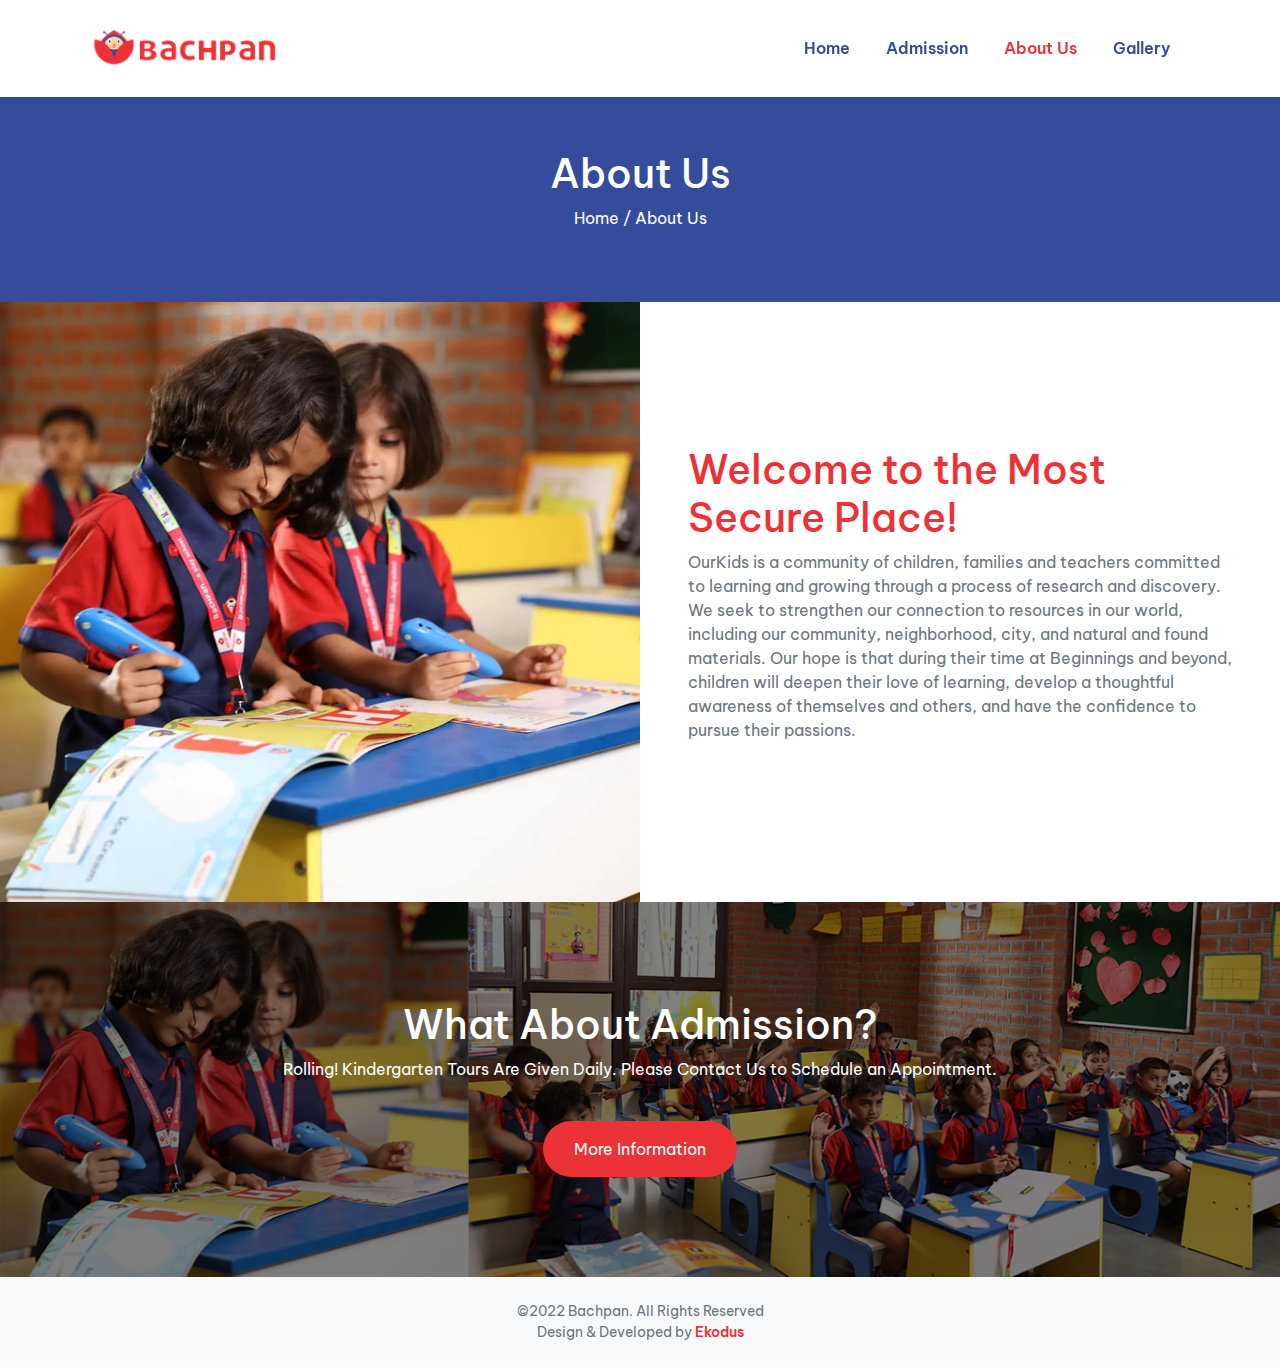
==== about.html @ 70ec0dbf "Mailscript added" ====
<!DOCTYPE html>
<html lang="en">

<head>
    <meta charset="UTF-8">
    <meta http-equiv="X-UA-Compatible" content="IE=edge">
    <meta name="viewport" content="width=device-width, initial-scale=1.0">
    <link rel="shortcut icon" href="asset/images/logo/favicon.png" type="image/x-icon">

    <link rel="stylesheet" href="vendor/bootstrap5/css/bootstrap.min.css">
    <link rel="stylesheet" href="https://cdnjs.cloudflare.com/ajax/libs/font-awesome/6.0.0/css/all.min.css" />

    <link rel="stylesheet" href="vendor/owl-carousel/owl.carousel.min.css">
    <link rel="stylesheet" href="vendor/owl-carousel/owl.theme.default.min.css">

    <link rel="stylesheet" href="vendor/magnific-popup/magnific-popup.css">

    <link rel="stylesheet" href="https://cdnjs.cloudflare.com/ajax/libs/font-awesome/6.0.0/css/all.min.css"
        integrity="sha512-9usAa10IRO0HhonpyAIVpjrylPvoDwiPUiKdWk5t3PyolY1cOd4DSE0Ga+ri4AuTroPR5aQvXU9xC6qOPnzFeg=="
        crossorigin="anonymous" referrerpolicy="no-referrer" />
    <link rel="stylesheet" href="asset/css/main.css">
    <title>About Bachpan Play School</title>
</head>

<body>

    <!-- Navbar -->
    <nav class="navbar navbar-expand-lg navbar-light shadow-sm bg-white">
        <div class="container">
            <a class="navbar-brand" href="#"><img src="asset/images/logo/logo1.png" alt="Logo"></a>
            <button class="navbar-toggler shadow-none border-0" type="button" data-bs-toggle="collapse"
                data-bs-target="#navbarNav" aria-controls="navbarNav" aria-expanded="false"
                aria-label="Toggle navigation">
                <span class="navbar-toggler-icon"></span>
            </button>
            <div class="collapse navbar-collapse" id="navbarNav">
                <ul class="navbar-nav ms-auto">
                    <li class="nav-item">
                        <a class="nav-link" aria-current="page" href="index.html">Home</a>
                    </li>
                    <li class="nav-item">
                        <a class="nav-link" href="admission.html">Admission</a>
                    </li>
                    <li class="nav-item">
                        <a class="nav-link active" href="about.html">About Us</a>
                    </li>
                    <li class="nav-item">
                        <a class="nav-link" href="gallery.html">Gallery</a>
                    </li>
                </ul>
            </div>
        </div>
    </nav>

    <!-- Hero section -->
    <div class="pageHeader">
        <h1>About Us</h1>
        <p class="mb-0">Home / About Us</p>
    </div>

    <div class="row g-0" id="aboutUsPage">
        <div class="col-sm-6 left_block">
            <img class="object-fit-cover" src="asset/images/background/about-1.jpg" alt="About us">
        </div>
        <div class="col-sm-6 flex-center right_block">
            <div class="p-5">
                <h1 class="text-main">Welcome to the Most <br> Secure Place!</h1>
            <p class="text-muted">OurKids is a community of children, families and teachers committed to learning and growing through a
                process of research and discovery. We seek to strengthen our connection to resources in our world,
                including our community, neighborhood, city, and natural and found materials. Our hope is that during
                their time at Beginnings and beyond, children will deepen their love of learning, develop a thoughtful
                awareness of themselves and others, and have the confidence to pursue their passions.</p>
            </div>
        </div>

        <!-- Adminssion -->
        <div id="admission">
            <img src="asset/images/background/admission.jpg" alt="">
            <div class="container content">
                <div class="text-center">
                    <h1>What About Admission?</h1>
                    <p>Rolling! Kindergarten Tours Are Given Daily. Please Contact Us to Schedule an Appointment.</p>
                    <a href="admission.html" class="btn btn-main shadow-none mt-sm-4 mt-0">More Information</a>
                </div>
            </div>
        </div>
    </div>



    <!-- Footer -->
    <footer class="footer mt-auto py-4 bg-light">
        <div class="container text-center">
            <p class="text-muted mb-0">&copy;2022 Bachpan. All Rights Reserved</p>
            <p class="text-muted mb-0">Design & Developed by <a href="https://ekodus.com/" target="_blank">Ekodus</a>
            </p>
        </div>
    </footer>

    <script src="vendor/jquery/jquery.min.js"></script>
    <script src="vendor/bootstrap5/js/bootstrap.bundle.min.js"></script>
    <script src="vendor/owl-carousel/owl.carousel.min.js"></script>
    <script src="vendor/magnific-popup/jquery.magnific-popup.js"></script>
    <script src="asset/js/main.js"></script>
</body>

</html>
---- asset/css/main.css ----
@import url('utils.css');
@import url('style.css');
@import url('responsive.css');
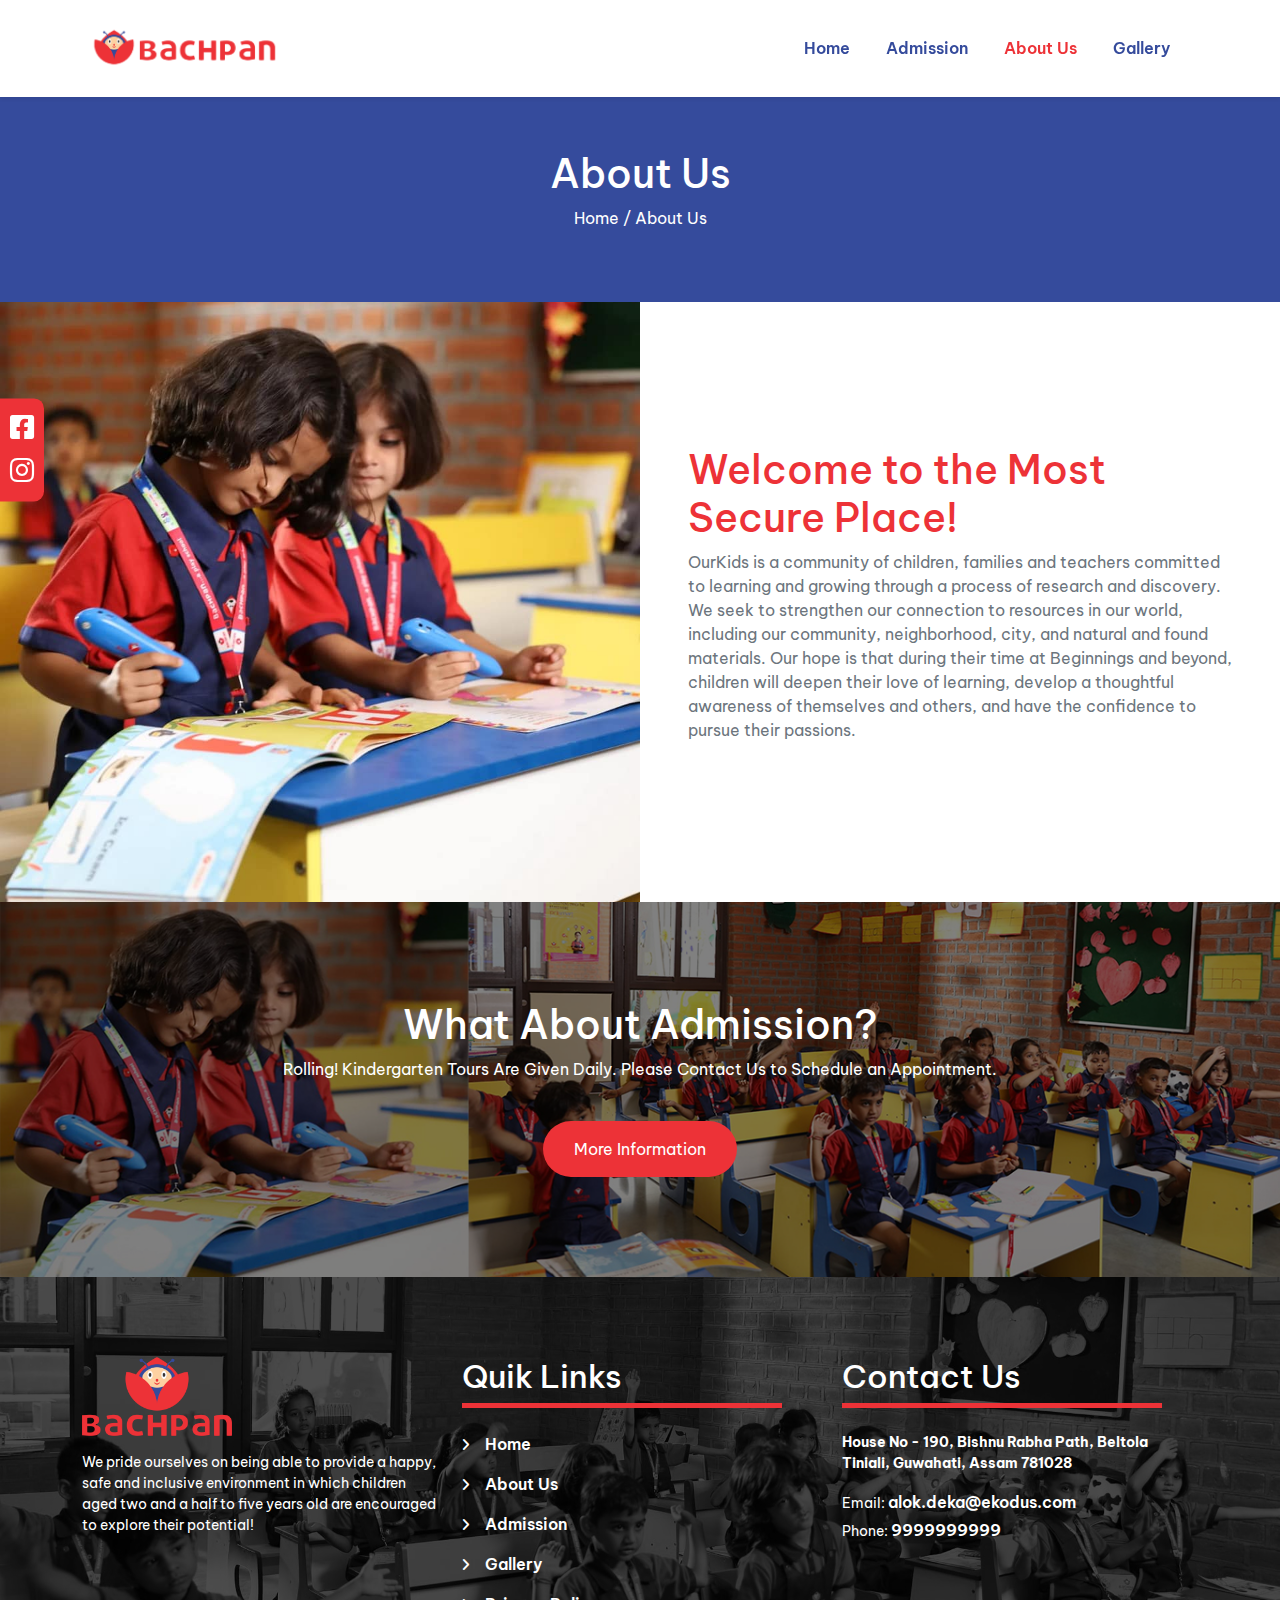
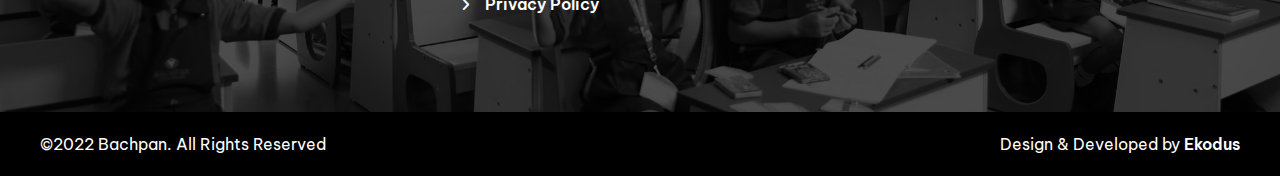
==== commit 0b37d69c: "Footer update" ====
--- a/about.html
+++ b/about.html
@@ -65,11 +65,14 @@
         <div class="col-sm-6 flex-center right_block">
             <div class="p-5">
                 <h1 class="text-main">Welcome to the Most <br> Secure Place!</h1>
-            <p class="text-muted">OurKids is a community of children, families and teachers committed to learning and growing through a
-                process of research and discovery. We seek to strengthen our connection to resources in our world,
-                including our community, neighborhood, city, and natural and found materials. Our hope is that during
-                their time at Beginnings and beyond, children will deepen their love of learning, develop a thoughtful
-                awareness of themselves and others, and have the confidence to pursue their passions.</p>
+                <p class="text-muted">OurKids is a community of children, families and teachers committed to learning
+                    and growing through a
+                    process of research and discovery. We seek to strengthen our connection to resources in our world,
+                    including our community, neighborhood, city, and natural and found materials. Our hope is that
+                    during
+                    their time at Beginnings and beyond, children will deepen their love of learning, develop a
+                    thoughtful
+                    awareness of themselves and others, and have the confidence to pursue their passions.</p>
             </div>
         </div>
 
@@ -89,13 +92,63 @@
 
 
     <!-- Footer -->
-    <footer class="footer mt-auto py-4 bg-light">
-        <div class="container text-center">
-            <p class="text-muted mb-0">&copy;2022 Bachpan. All Rights Reserved</p>
-            <p class="text-muted mb-0">Design & Developed by <a href="https://ekodus.com/" target="_blank">Ekodus</a>
-            </p>
+    <footer class="footer mt-auto">
+        <div class="container">
+            <div class="row">
+                <div class="col-sm-4 leftBlock">
+                    <img src="./asset/images/logo/logo.png" alt="Logo">
+                    <p class="mt-3">We pride ourselves on being able to provide a happy, safe and inclusive environment
+                        in which children aged two and a half to five years old are encouraged to explore their
+                        potential!</p>
+                </div>
+                <div class="col-sm-4 centerBlock">
+                    <h2>Quik Links</h2>
+                    <div class="separator-main mb-4"></div>
+                    <div class="singleLink mb-3">
+                        <span><i class="fa-solid fa-angle-right me-3"></i></span><a href="./index.html">Home</a>
+                    </div>
+                    <div class="singleLink mb-3">
+                        <span><i class="fa-solid fa-angle-right me-3"></i></span><a href="./about.html">About Us</a>
+                    </div>
+                    <div class="singleLink mb-3">
+                        <span><i class="fa-solid fa-angle-right me-3"></i></span><a
+                            href="./admission.html">Admission</a>
+                    </div>
+                    <div class="singleLink mb-3">
+                        <span><i class="fa-solid fa-angle-right me-3"></i></span><a href="./gallery.html">Gallery</a>
+                    </div>
+                    <div class="singleLink mb-3">
+                        <span><i class="fa-solid fa-angle-right me-3"></i></span><a href="./privacy.html">Privacy
+                            Policy</a>
+                    </div>
+                </div>
+                <div class="col-sm-4 rightBlock">
+                    <h2>Contact Us</h2>
+                    <div class="separator-main mb-4"></div>
+                    <!-- <iframe
+                        src="https://www.google.com/maps/embed?pb=!1m18!1m12!1m3!1d3582.3239313003846!2d91.77166361492812!3d26.12097910001138!2m3!1f0!2f0!3f0!3m2!1i1024!2i768!4f13.1!3m3!1m2!1s0x375a5ed67627a319%3A0x25b92143b7c10aa7!2sBachpan%20Play%20School%2C%20Beltola!5e0!3m2!1sen!2sin!4v1646905061827!5m2!1sen!2sin"
+                        width="100%" height="300" style="border:0;" allowfullscreen="" loading="lazy"></iframe> -->
+                    <p class="fw-bold">House No - 190, Bishnu Rabha Path, Beltola Tiniali, Guwahati, Assam 781028</p>
+                    <p class="mb-1">Email: <a href="mailto:">alok.deka@ekodus.com</a></p>
+                    <p class="mb-1">Phone: <a href="tel:+919999999999">9999999999</a></p>
+                </div>
+            </div>
         </div>
+
     </footer>
+    <div class="bottomFooter bg-black d-sm-flex justify-content-between">
+        <p class="mb-0">&copy;2022 Bachpan. All Rights Reserved</p>
+        <p class="mb-0">Design & Developed by <a href="https://ekodus.com/" target="_blank">Ekodus</a>
+        </p>
+    </div>
+
+    <!-- Floating buttons -->
+    <div class="floating-div">
+        <a href="https://www.facebook.com/bachpanbeltola" target="_blank"><i
+                class="fa-brands fa-facebook-square mb-3"></i></a>
+        <a href="https://www.instagram.com/bachpanplayschoolbeltola/" target="_blank"><i
+                class="fa-brands fa-instagram"></i></a>
+    </div>
 
     <script src="vendor/jquery/jquery.min.js"></script>
     <script src="vendor/bootstrap5/js/bootstrap.bundle.min.js"></script>
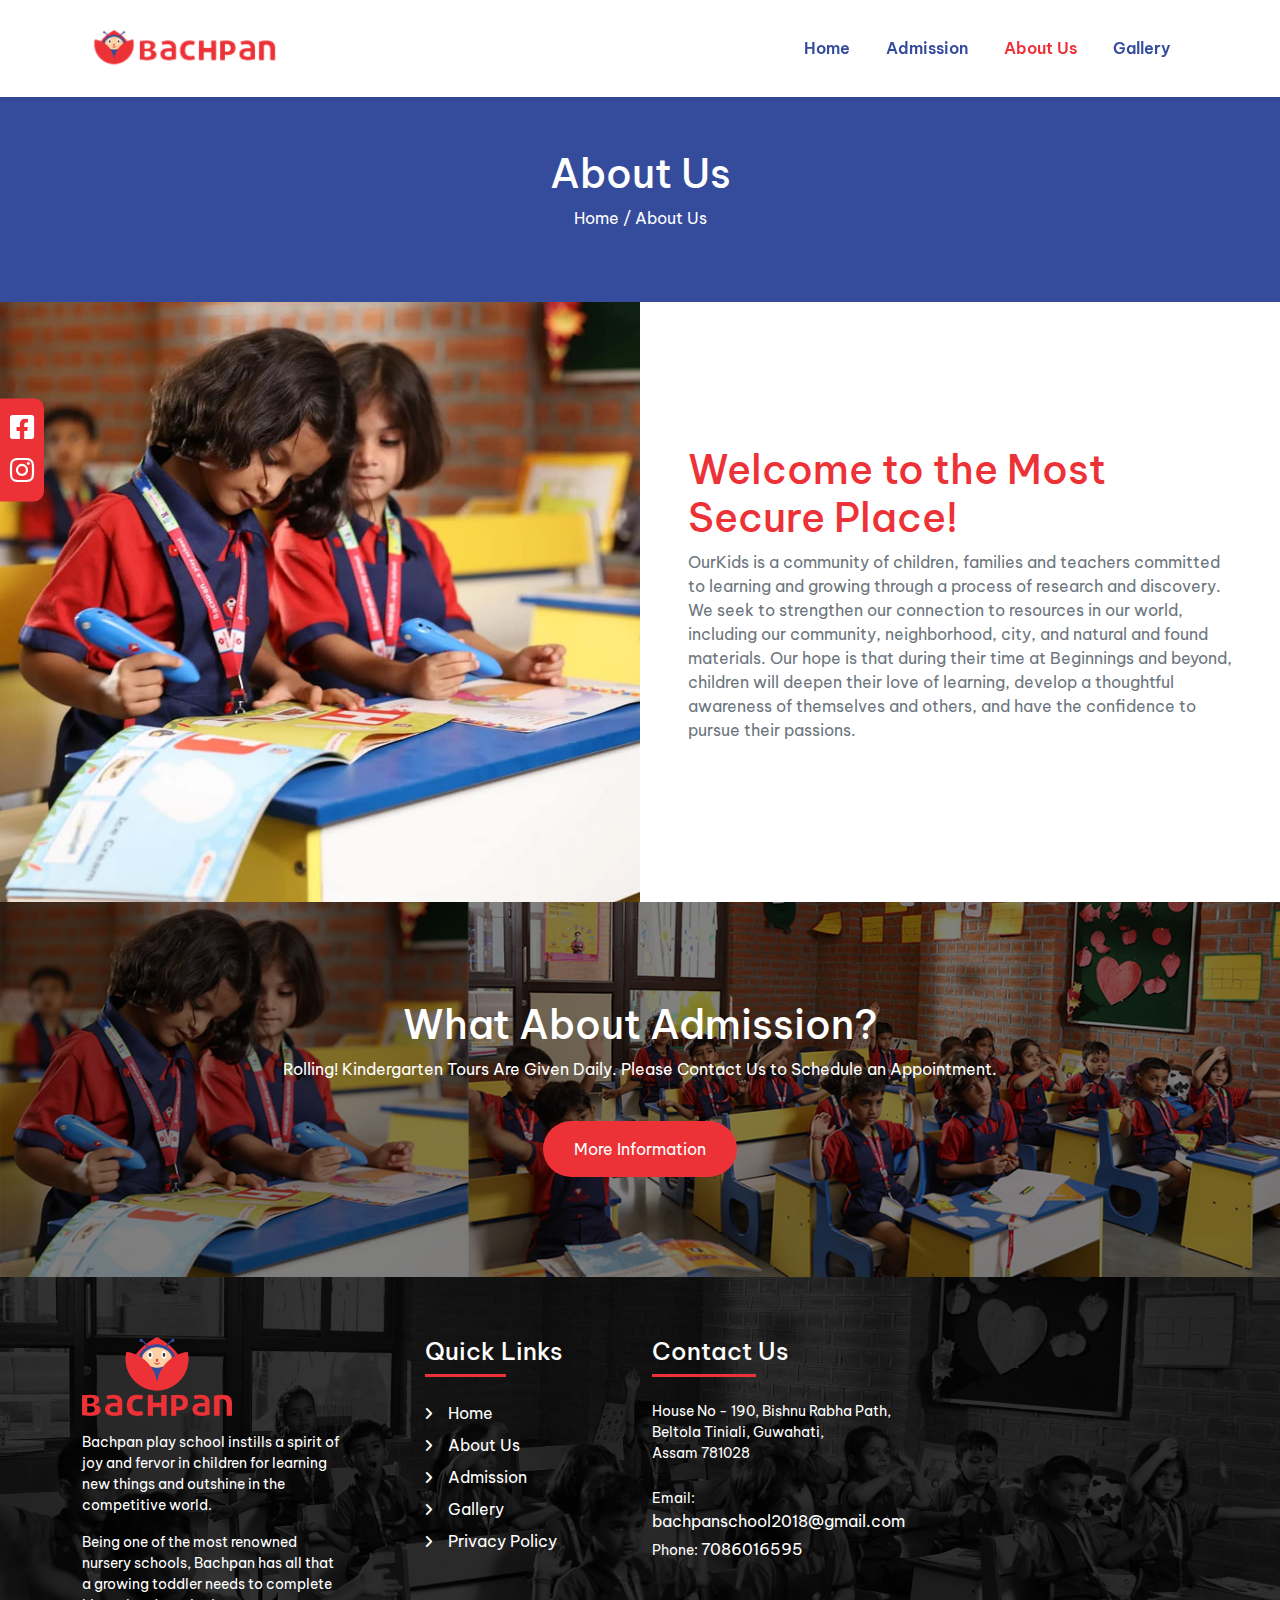
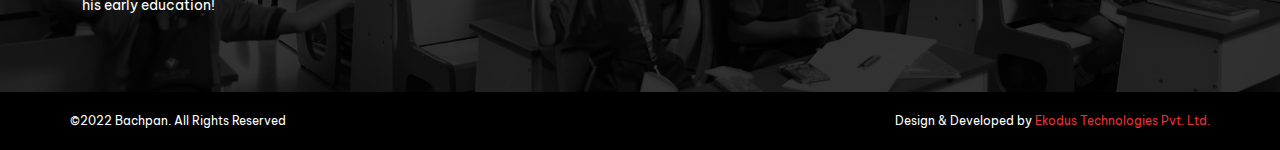
==== commit 1ab49f25: "Footer update" ====
--- a/about.html
+++ b/about.html
@@ -5,7 +5,7 @@
     <meta charset="UTF-8">
     <meta http-equiv="X-UA-Compatible" content="IE=edge">
     <meta name="viewport" content="width=device-width, initial-scale=1.0">
-    <link rel="shortcut icon" href="asset/images/logo/favicon.png" type="image/x-icon">
+    <link rel="shortcut icon" href="./asset/images/logo/favicon.png" type="image/x-icon">
 
     <link rel="stylesheet" href="vendor/bootstrap5/css/bootstrap.min.css">
     <link rel="stylesheet" href="https://cdnjs.cloudflare.com/ajax/libs/font-awesome/6.0.0/css/all.min.css" />
@@ -18,7 +18,7 @@
     <link rel="stylesheet" href="https://cdnjs.cloudflare.com/ajax/libs/font-awesome/6.0.0/css/all.min.css"
         integrity="sha512-9usAa10IRO0HhonpyAIVpjrylPvoDwiPUiKdWk5t3PyolY1cOd4DSE0Ga+ri4AuTroPR5aQvXU9xC6qOPnzFeg=="
         crossorigin="anonymous" referrerpolicy="no-referrer" />
-    <link rel="stylesheet" href="asset/css/main.css">
+    <link rel="stylesheet" href="./asset/css/main.css">
     <title>About Bachpan Play School</title>
 </head>
 
@@ -27,7 +27,7 @@
     <!-- Navbar -->
     <nav class="navbar navbar-expand-lg navbar-light shadow-sm bg-white">
         <div class="container">
-            <a class="navbar-brand" href="#"><img src="asset/images/logo/logo1.png" alt="Logo"></a>
+            <a class="navbar-brand" href="#"><img src="./asset/images/logo/logo1.png" alt="Logo"></a>
             <button class="navbar-toggler shadow-none border-0" type="button" data-bs-toggle="collapse"
                 data-bs-target="#navbarNav" aria-controls="navbarNav" aria-expanded="false"
                 aria-label="Toggle navigation">
@@ -36,16 +36,16 @@
             <div class="collapse navbar-collapse" id="navbarNav">
                 <ul class="navbar-nav ms-auto">
                     <li class="nav-item">
-                        <a class="nav-link" aria-current="page" href="index.html">Home</a>
+                        <a class="nav-link" aria-current="page" href="./index.html">Home</a>
                     </li>
                     <li class="nav-item">
-                        <a class="nav-link" href="admission.html">Admission</a>
+                        <a class="nav-link" href="./admission.html">Admission</a>
                     </li>
                     <li class="nav-item">
-                        <a class="nav-link active" href="about.html">About Us</a>
+                        <a class="nav-link active" href="./about.html">About Us</a>
                     </li>
                     <li class="nav-item">
-                        <a class="nav-link" href="gallery.html">Gallery</a>
+                        <a class="nav-link" href="./gallery.html">Gallery</a>
                     </li>
                 </ul>
             </div>
@@ -60,7 +60,7 @@
 
     <div class="row g-0" id="aboutUsPage">
         <div class="col-sm-6 left_block">
-            <img class="object-fit-cover" src="asset/images/background/about-1.jpg" alt="About us">
+            <img class="object-fit-cover" src="./asset/images/background/about-1.jpg" alt="About us">
         </div>
         <div class="col-sm-6 flex-center right_block">
             <div class="p-5">
@@ -78,7 +78,7 @@
 
         <!-- Adminssion -->
         <div id="admission">
-            <img src="asset/images/background/admission.jpg" alt="">
+            <img src="./asset/images/background/admission.jpg" alt="">
             <div class="container content">
                 <div class="text-center">
                     <h1>What About Admission?</h1>
@@ -95,51 +95,60 @@
     <footer class="footer mt-auto">
         <div class="container">
             <div class="row">
-                <div class="col-sm-4 leftBlock">
-                    <img src="./asset/images/logo/logo.png" alt="Logo">
-                    <p class="mt-3">We pride ourselves on being able to provide a happy, safe and inclusive environment
-                        in which children aged two and a half to five years old are encouraged to explore their
-                        potential!</p>
+                <div class="col-sm-3 leftBlock">
+                    <img src="././asset/images/logo/logo.png" alt="Logo">
+                    <p class="mt-3"> Bachpan play school instills a spirit of joy and fervor in children for learning
+                        new things and outshine in the competitive world.</p>
+                    <p>Being one of the most renowned nursery
+                        schools, Bachpan has all that a growing toddler needs to complete his early education!</p>
                 </div>
-                <div class="col-sm-4 centerBlock">
-                    <h2>Quik Links</h2>
+                <div class="col-sm-3 centerBlock">
+                    <h4>Quick Links</h4>
                     <div class="separator-main mb-4"></div>
-                    <div class="singleLink mb-3">
+                    <div class="singleLink mb-2">
                         <span><i class="fa-solid fa-angle-right me-3"></i></span><a href="./index.html">Home</a>
                     </div>
-                    <div class="singleLink mb-3">
+                    <div class="singleLink mb-2">
                         <span><i class="fa-solid fa-angle-right me-3"></i></span><a href="./about.html">About Us</a>
                     </div>
-                    <div class="singleLink mb-3">
+                    <div class="singleLink mb-2">
                         <span><i class="fa-solid fa-angle-right me-3"></i></span><a
                             href="./admission.html">Admission</a>
                     </div>
-                    <div class="singleLink mb-3">
+                    <div class="singleLink mb-2">
                         <span><i class="fa-solid fa-angle-right me-3"></i></span><a href="./gallery.html">Gallery</a>
                     </div>
-                    <div class="singleLink mb-3">
+                    <div class="singleLink mb-2">
                         <span><i class="fa-solid fa-angle-right me-3"></i></span><a href="./privacy.html">Privacy
                             Policy</a>
                     </div>
                 </div>
-                <div class="col-sm-4 rightBlock">
-                    <h2>Contact Us</h2>
-                    <div class="separator-main mb-4"></div>
-                    <!-- <iframe
+                <div class="col-sm-3 rightBlock">
+                    <h4>Contact Us</h2>
+                        <div class="separator-main mb-4"></div>
+                        <p class="mb-4">House No - 190, Bishnu Rabha Path, <br> Beltola Tiniali, Guwahati, <br> Assam
+                            781028</p>
+                        <p class="mb-1">Email: <a
+                                href="mailto:bachpanschool2018@gmail.com">bachpanschool2018@gmail.com</a></p>
+                        <p class="mb-1">Phone: <a href="tel:+917086016595">7086016595</a></p>
+                </div>
+
+                <div class="col-sm-3 mapBlock">
+                    <iframe
                         src="https://www.google.com/maps/embed?pb=!1m18!1m12!1m3!1d3582.3239313003846!2d91.77166361492812!3d26.12097910001138!2m3!1f0!2f0!3f0!3m2!1i1024!2i768!4f13.1!3m3!1m2!1s0x375a5ed67627a319%3A0x25b92143b7c10aa7!2sBachpan%20Play%20School%2C%20Beltola!5e0!3m2!1sen!2sin!4v1646905061827!5m2!1sen!2sin"
-                        width="100%" height="300" style="border:0;" allowfullscreen="" loading="lazy"></iframe> -->
-                    <p class="fw-bold">House No - 190, Bishnu Rabha Path, Beltola Tiniali, Guwahati, Assam 781028</p>
-                    <p class="mb-1">Email: <a href="mailto:">alok.deka@ekodus.com</a></p>
-                    <p class="mb-1">Phone: <a href="tel:+919999999999">9999999999</a></p>
+                        width="100%" height="200" style="border:0;" allowfullscreen="" loading="lazy"></iframe>
                 </div>
             </div>
         </div>
 
     </footer>
-    <div class="bottomFooter bg-black d-sm-flex justify-content-between">
-        <p class="mb-0">&copy;2022 Bachpan. All Rights Reserved</p>
-        <p class="mb-0">Design & Developed by <a href="https://ekodus.com/" target="_blank">Ekodus</a>
-        </p>
+    <div class="bottomFooter bg-black">
+        <div class="container d-sm-flex justify-content-between">
+            <p class="mb-0">&copy;2022 Bachpan. All Rights Reserved</p>
+            <p class="mb-0">Design & Developed by <a href="https://ekodus.com/" target="_blank">Ekodus Technologies Pvt.
+                    Ltd.</a>
+            </p>
+        </div>
     </div>
 
     <!-- Floating buttons -->
@@ -154,7 +163,7 @@
     <script src="vendor/bootstrap5/js/bootstrap.bundle.min.js"></script>
     <script src="vendor/owl-carousel/owl.carousel.min.js"></script>
     <script src="vendor/magnific-popup/jquery.magnific-popup.js"></script>
-    <script src="asset/js/main.js"></script>
+    <script src="./asset/js/main.js"></script>
 </body>
 
 </html>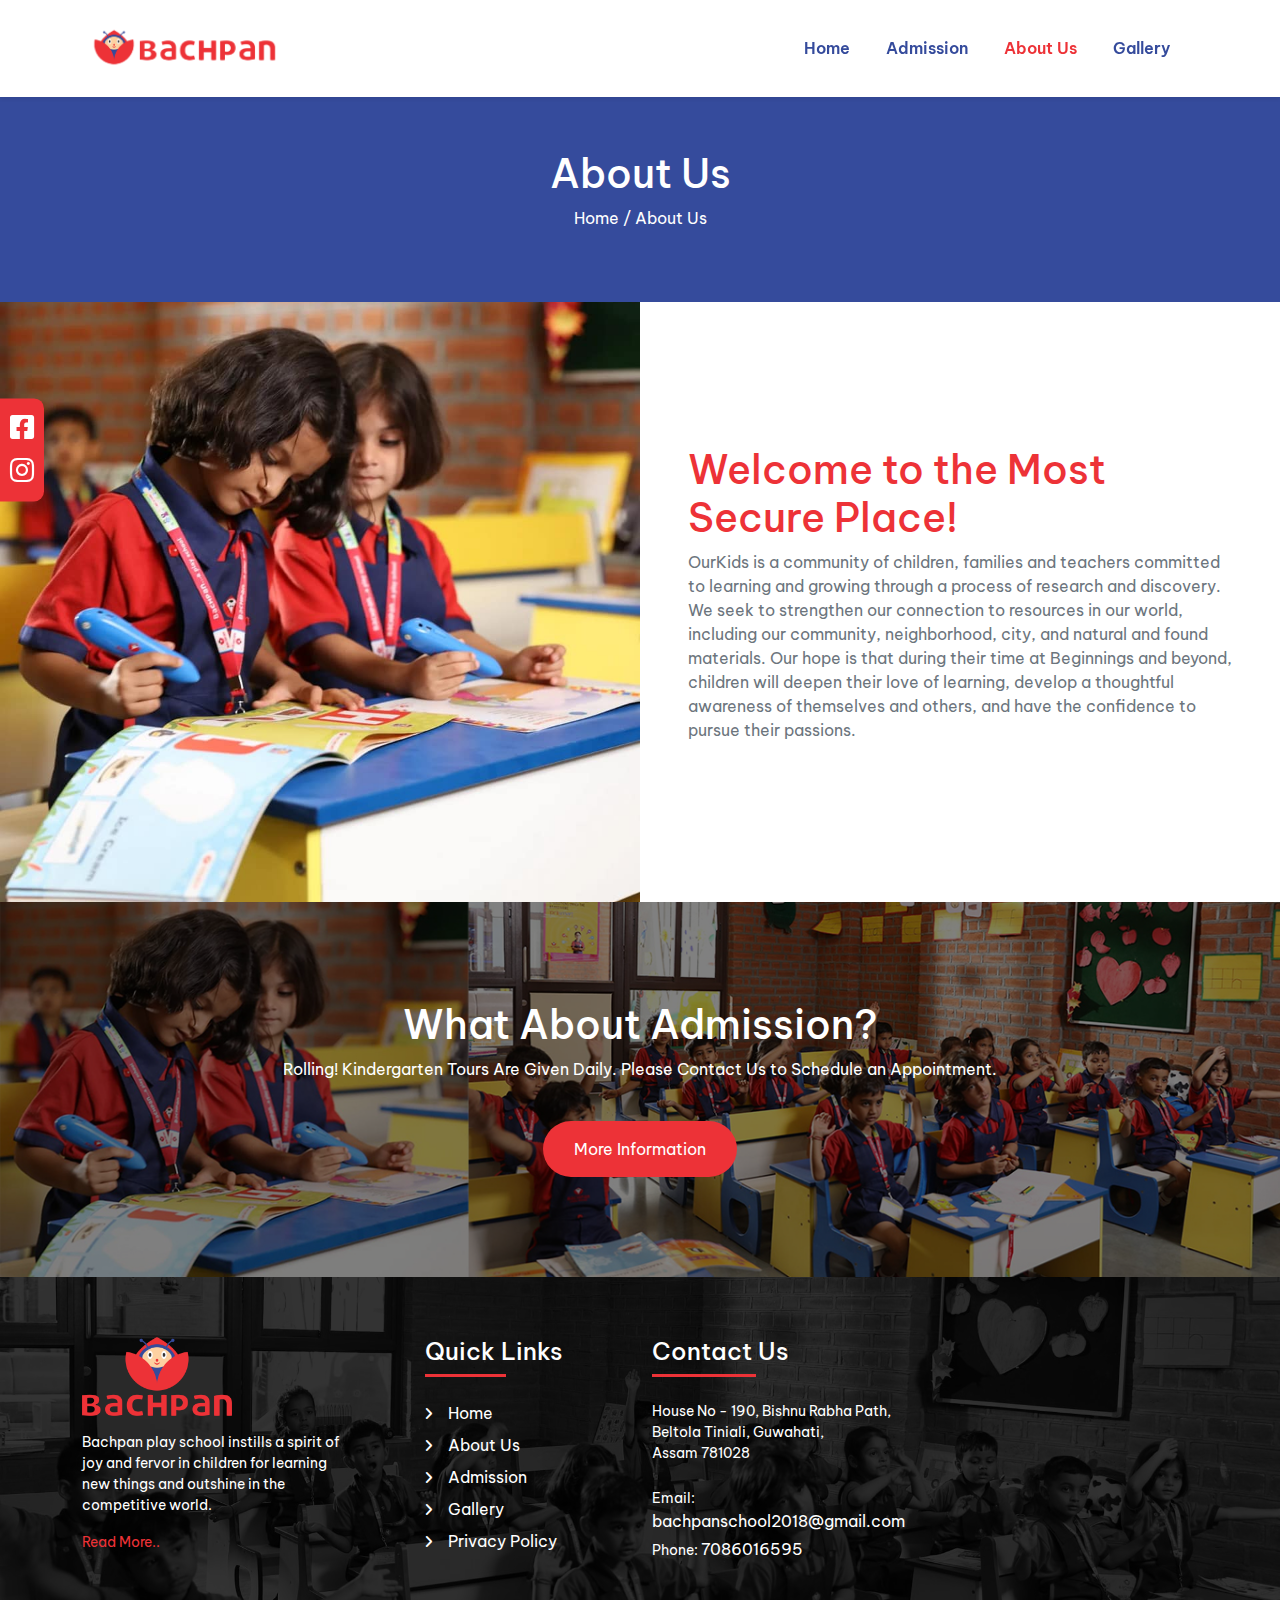
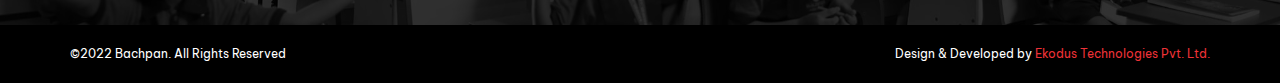
==== commit eee892d1: "Read more added on footer about text" ====
--- a/about.html
+++ b/about.html
@@ -99,8 +99,7 @@
                     <img src="././asset/images/logo/logo.png" alt="Logo">
                     <p class="mt-3"> Bachpan play school instills a spirit of joy and fervor in children for learning
                         new things and outshine in the competitive world.</p>
-                    <p>Being one of the most renowned nursery
-                        schools, Bachpan has all that a growing toddler needs to complete his early education!</p>
+                    <a class="readMoreBtn" href="./about.html">Read More..</a>
                 </div>
                 <div class="col-sm-3 centerBlock">
                     <h4>Quick Links</h4>
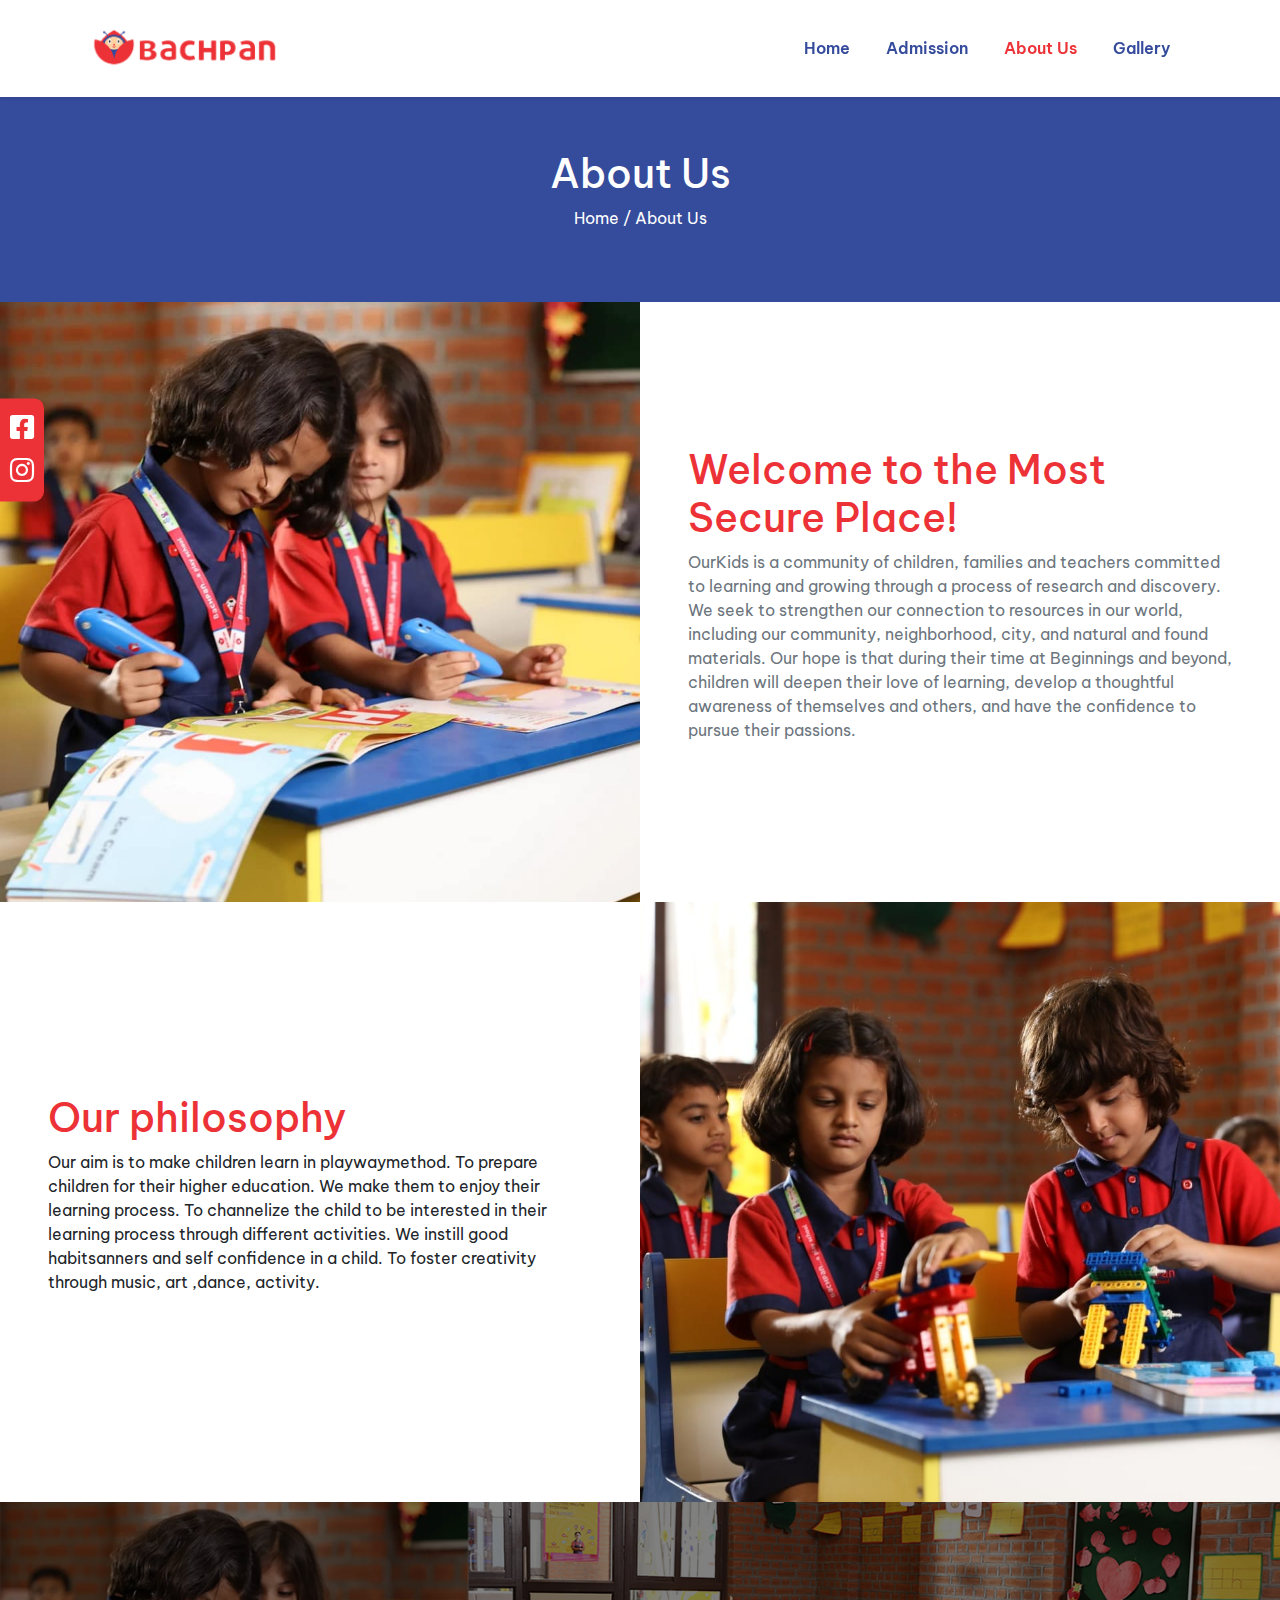
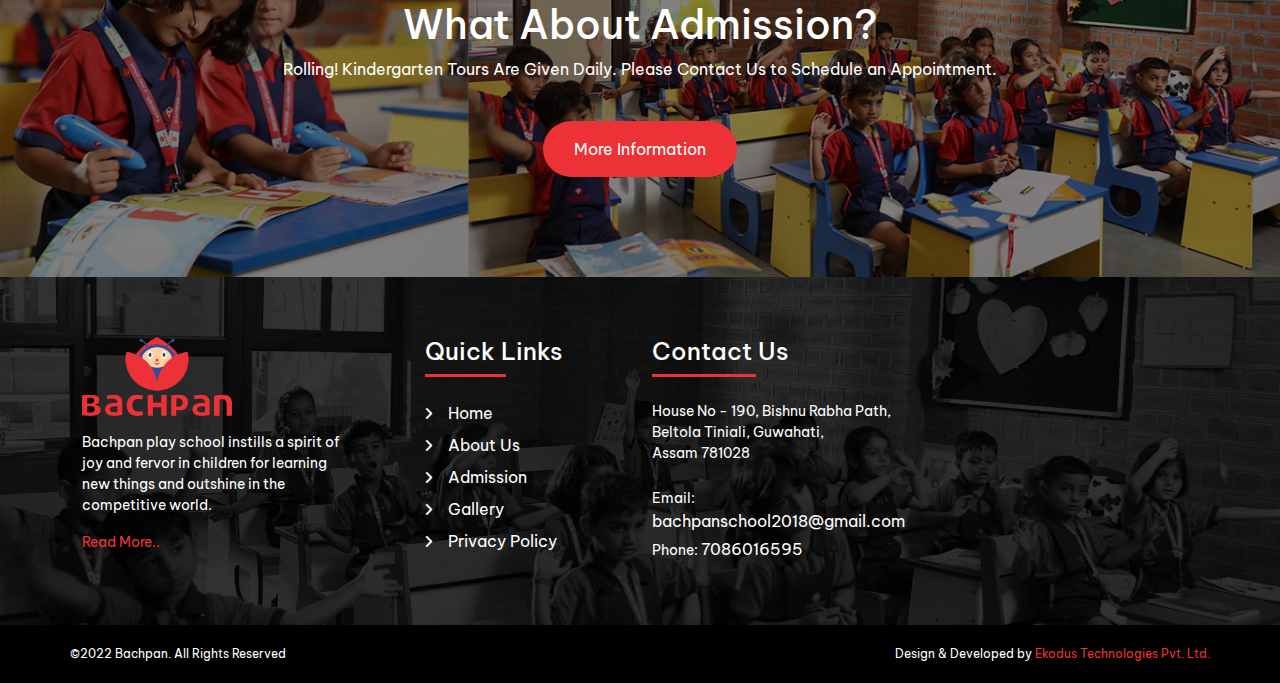
==== commit c3e7b462: "Our philosophy added" ====
--- a/about.html
+++ b/about.html
@@ -58,7 +58,8 @@
         <p class="mb-0">Home / About Us</p>
     </div>
 
-    <div class="row g-0" id="aboutUsPage">
+<div id="aboutUsPage">
+    <div class="row g-0">
         <div class="col-sm-6 left_block">
             <img class="object-fit-cover" src="./asset/images/background/about-1.jpg" alt="About us">
         </div>
@@ -75,19 +76,38 @@
                     awareness of themselves and others, and have the confidence to pursue their passions.</p>
             </div>
         </div>
+    </div>
 
-        <!-- Adminssion -->
-        <div id="admission">
-            <img src="./asset/images/background/admission.jpg" alt="">
-            <div class="container content">
-                <div class="text-center">
-                    <h1>What About Admission?</h1>
-                    <p>Rolling! Kindergarten Tours Are Given Daily. Please Contact Us to Schedule an Appointment.</p>
-                    <a href="admission.html" class="btn btn-main shadow-none mt-sm-4 mt-0">More Information</a>
-                </div>
+    <div class="row second g-0">
+        <div class="col-sm-6 flex-center order-sm-1 order-2">
+            <div class="p-5">
+                <h1 class="text-main">Our philosophy</h1>
+                <p class="font-size-16-responsive">Our aim is to make children learn in playwaymethod. To prepare
+                    children for their higher education. We make them to enjoy their learning process. To channelize the
+                    child to be interested in their learning process through different activities. We instill good
+                    habitsanners and self confidence in a child. To foster creativity through music, art ,dance,
+                    activity.
+                </p>
+            </div>
+        </div>
+        <div class="col-sm-6 right_block order-sm-2 order-1">
+            <img src="./asset/images/background/about-2.jpg" alt="About us">
+        </div>
+    </div>
+
+
+    <!-- Adminssion -->
+    <div id="admission">
+        <img src="./asset/images/background/admission.jpg" alt="">
+        <div class="container content">
+            <div class="text-center">
+                <h1>What About Admission?</h1>
+                <p>Rolling! Kindergarten Tours Are Given Daily. Please Contact Us to Schedule an Appointment.</p>
+                <a href="admission.html" class="btn btn-main shadow-none mt-sm-4 mt-0">More Information</a>
             </div>
         </div>
     </div>
+</div>
 
 
 
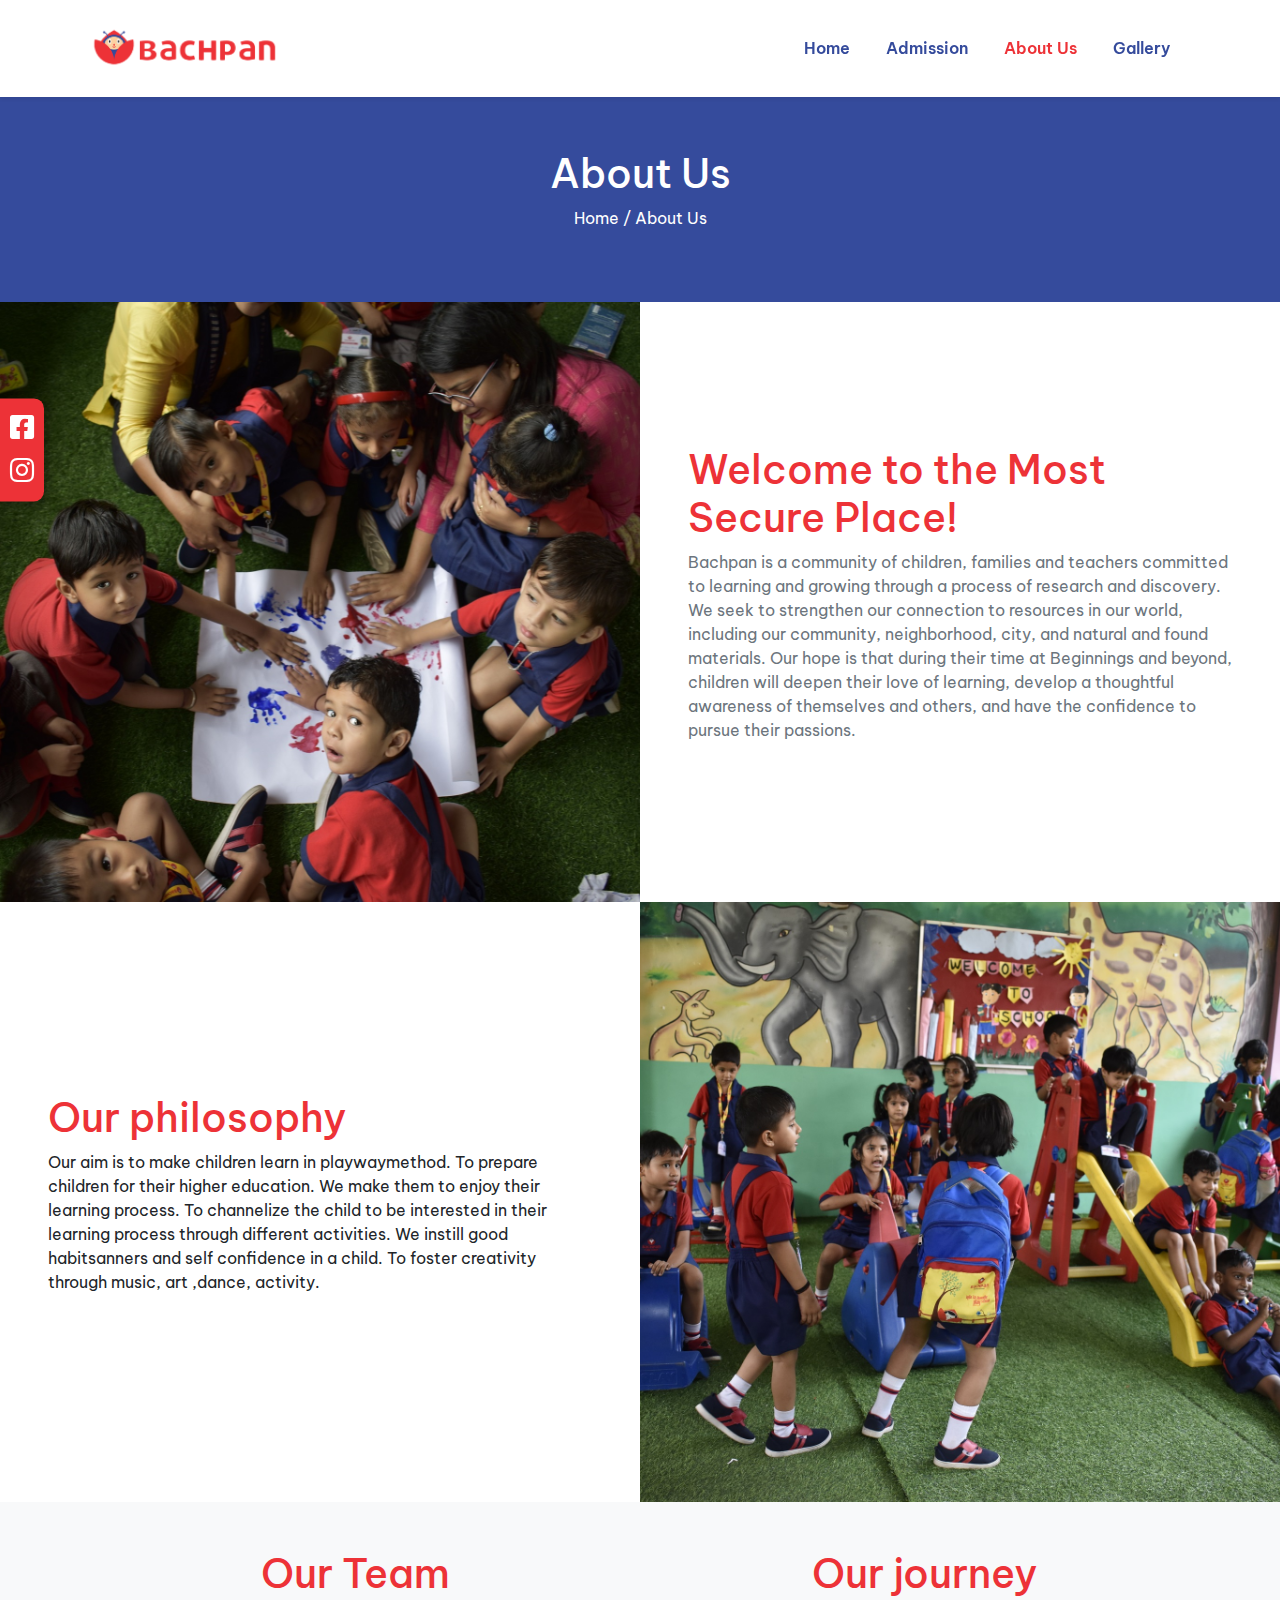
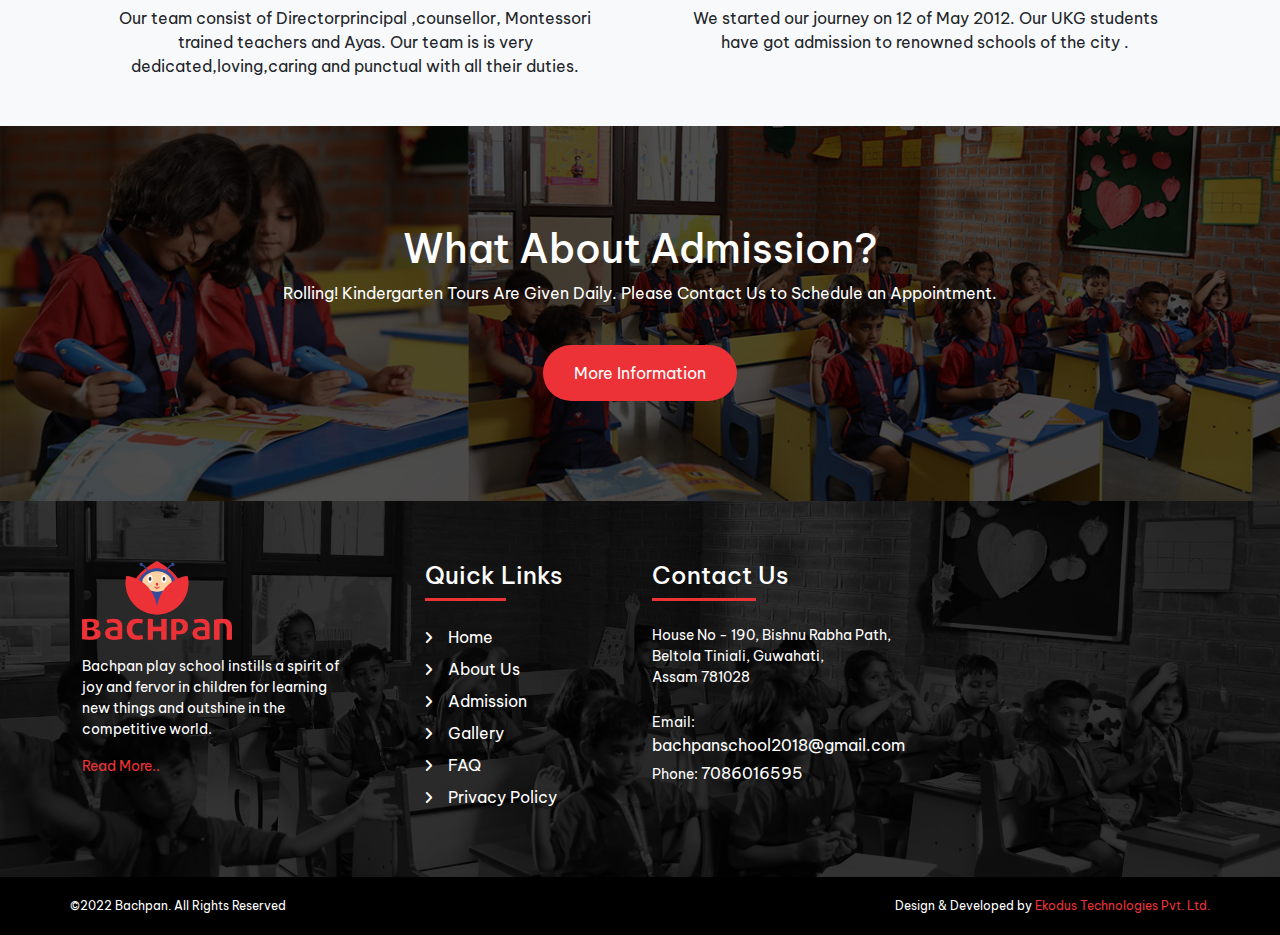
==== commit cc5e5bb7: "Content update. FAQ added" ====
--- a/about.html
+++ b/about.html
@@ -58,56 +58,91 @@
         <p class="mb-0">Home / About Us</p>
     </div>
 
-<div id="aboutUsPage">
-    <div class="row g-0">
-        <div class="col-sm-6 left_block">
-            <img class="object-fit-cover" src="./asset/images/background/about-1.jpg" alt="About us">
-        </div>
-        <div class="col-sm-6 flex-center right_block">
-            <div class="p-5">
-                <h1 class="text-main">Welcome to the Most <br> Secure Place!</h1>
-                <p class="text-muted">OurKids is a community of children, families and teachers committed to learning
-                    and growing through a
-                    process of research and discovery. We seek to strengthen our connection to resources in our world,
-                    including our community, neighborhood, city, and natural and found materials. Our hope is that
-                    during
-                    their time at Beginnings and beyond, children will deepen their love of learning, develop a
-                    thoughtful
-                    awareness of themselves and others, and have the confidence to pursue their passions.</p>
-            </div>
-        </div>
-    </div>
-
-    <div class="row second g-0">
-        <div class="col-sm-6 flex-center order-sm-1 order-2">
-            <div class="p-5">
-                <h1 class="text-main">Our philosophy</h1>
-                <p class="font-size-16-responsive">Our aim is to make children learn in playwaymethod. To prepare
-                    children for their higher education. We make them to enjoy their learning process. To channelize the
-                    child to be interested in their learning process through different activities. We instill good
-                    habitsanners and self confidence in a child. To foster creativity through music, art ,dance,
-                    activity.
-                </p>
-            </div>
-        </div>
-        <div class="col-sm-6 right_block order-sm-2 order-1">
-            <img src="./asset/images/background/about-2.jpg" alt="About us">
-        </div>
-    </div>
-
-
-    <!-- Adminssion -->
-    <div id="admission">
-        <img src="./asset/images/background/admission.jpg" alt="">
-        <div class="container content">
-            <div class="text-center">
-                <h1>What About Admission?</h1>
-                <p>Rolling! Kindergarten Tours Are Given Daily. Please Contact Us to Schedule an Appointment.</p>
-                <a href="admission.html" class="btn btn-main shadow-none mt-sm-4 mt-0">More Information</a>
-            </div>
-        </div>
-    </div>
-</div>
+    <div id="aboutUsPage">
+        <div class="row g-0">
+            <div class="col-sm-6 left_block">
+                <img class="object-fit-cover" src="./asset/images/about/about1.JPG" alt="About us">
+            </div>
+            <div class="col-sm-6 flex-center right_block">
+                <div class="p-5">
+                    <h1 class="text-main">Welcome to the Most <br> Secure Place!</h1>
+                    <p class="text-muted">Bachpan is a community of children, families and teachers committed to
+                        learning
+                        and growing through a
+                        process of research and discovery. We seek to strengthen our connection to resources in our
+                        world,
+                        including our community, neighborhood, city, and natural and found materials. Our hope is that
+                        during
+                        their time at Beginnings and beyond, children will deepen their love of learning, develop a
+                        thoughtful
+                        awareness of themselves and others, and have the confidence to pursue their passions.</p>
+                </div>
+            </div>
+        </div>
+
+        <div class="row second g-0">
+            <div class="col-sm-6 flex-center order-sm-1 order-2">
+                <div class="p-5">
+                    <h1 class="text-main">Our philosophy</h1>
+                    <p class="font-size-16-responsive">Our aim is to make children learn in playwaymethod. To prepare
+                        children for their higher education. We make them to enjoy their learning process. To channelize
+                        the
+                        child to be interested in their learning process through different activities. We instill good
+                        habitsanners and self confidence in a child. To foster creativity through music, art ,dance,
+                        activity.
+                    </p>
+                </div>
+            </div>
+            <div class="col-sm-6 right_block order-sm-2 order-1">
+                <img src="./asset/images/about/about2.JPG" alt="About us">
+            </div>
+        </div>
+
+        <div class="bg-light">
+            <div class="container">
+                <div class="row">
+                    <div class="col-md-6">
+                        <!-- Our team -->
+                        <div id="team">
+                            <div class="container content my-5">
+                                <div class="text-center">
+                                    <h1 class="text-main">Our Team</h1>
+                                    <p class="mb-5">Our team consist of Directorprincipal ,counsellor, Montessori trained teachers and Ayas.
+                                        Our team is is very dedicated,loving,caring and punctual with all their duties.</p>
+                                </div>
+                            </div>
+                        </div>
+                    </div>
+        
+                    <div class="col-md-6">
+                        <!-- Our team -->
+                        <div id="team">
+                            <div class="container content mt-5">
+                                <div class="text-center">
+                                    <h1 class="text-main">Our journey</h1>
+                                    <p class="mb-5">We started our journey on 12 of May 2012. Our UKG students have got admission to renowned
+                                        schools
+                                        of the city .</p>
+                                </div>
+                            </div>
+                        </div>
+                    </div>
+                </div>
+            </div>
+        </div>
+
+        <!-- Adminssion -->
+        <div id="admission">
+            <img src="./asset/images/background/admission.jpg" alt="">
+            <div class="container content">
+                <div class="text-center">
+                    <h1>What About Admission?</h1>
+                    <p>Rolling! Kindergarten Tours Are Given Daily. Please Contact Us to Schedule an Appointment.</p>
+                    <a href="admission.html" class="btn btn-main shadow-none mt-sm-4 mt-0">More Information</a>
+                </div>
+            </div>
+        </div>
+    </div>
 
 
 
@@ -138,6 +173,9 @@
                         <span><i class="fa-solid fa-angle-right me-3"></i></span><a href="./gallery.html">Gallery</a>
                     </div>
                     <div class="singleLink mb-2">
+                        <span><i class="fa-solid fa-angle-right me-3"></i></span><a href="./faq.html">FAQ</a>
+                    </div>
+                    <div class="singleLink mb-2">
                         <span><i class="fa-solid fa-angle-right me-3"></i></span><a href="./privacy.html">Privacy
                             Policy</a>
                     </div>
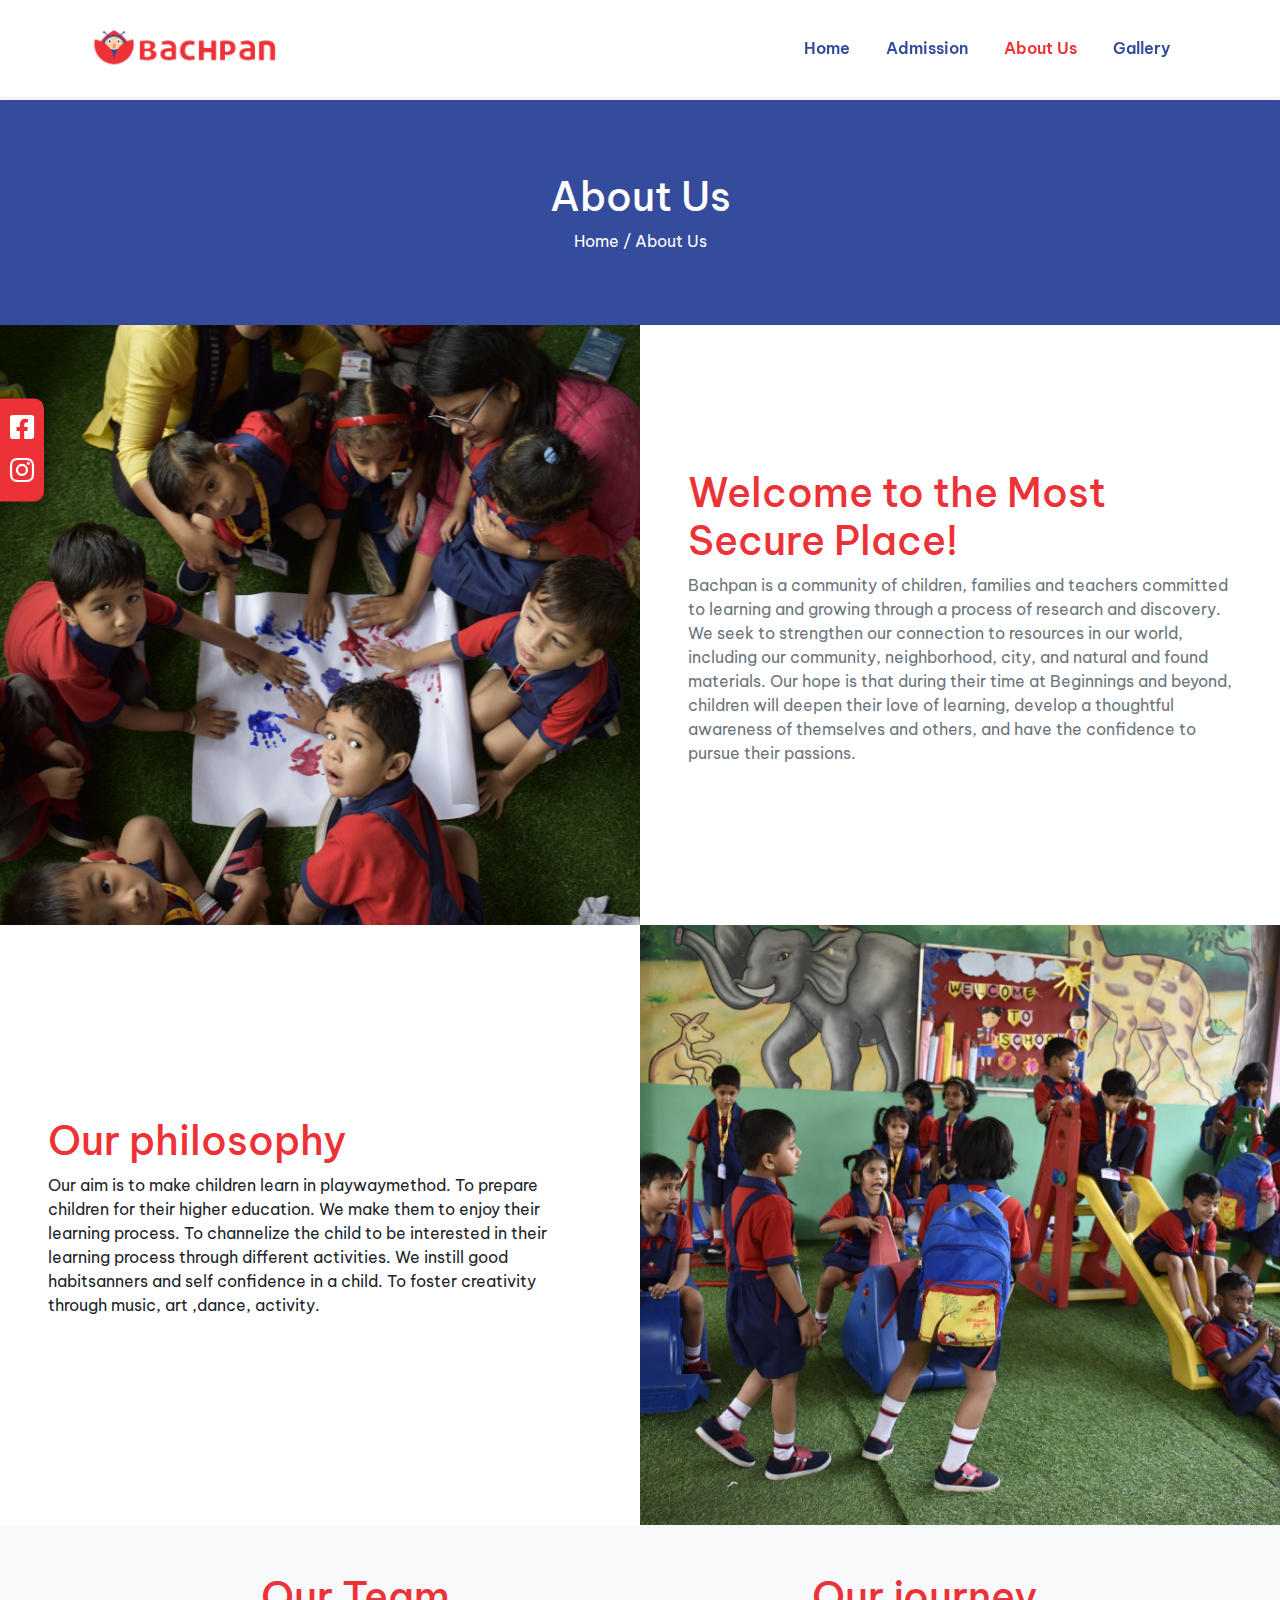
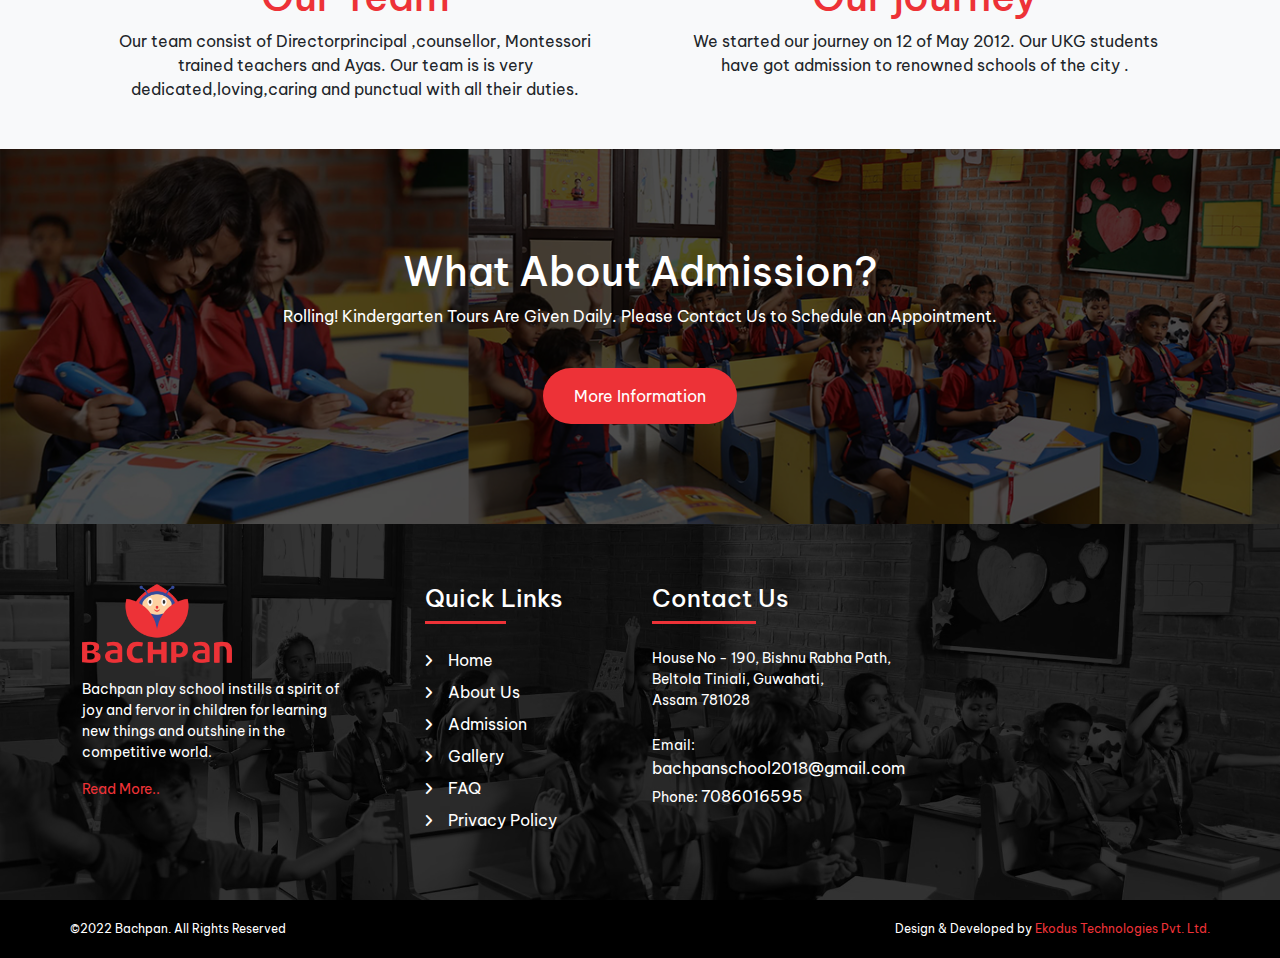
==== commit 938fe78a: "Testimonial added" ====
--- a/about.html
+++ b/about.html
@@ -19,7 +19,7 @@
         integrity="sha512-9usAa10IRO0HhonpyAIVpjrylPvoDwiPUiKdWk5t3PyolY1cOd4DSE0Ga+ri4AuTroPR5aQvXU9xC6qOPnzFeg=="
         crossorigin="anonymous" referrerpolicy="no-referrer" />
     <link rel="stylesheet" href="./asset/css/main.css">
-    <title>About Bachpan Play School</title>
+    <title>About | Bachpan Play School</title>
 </head>
 
 <body>
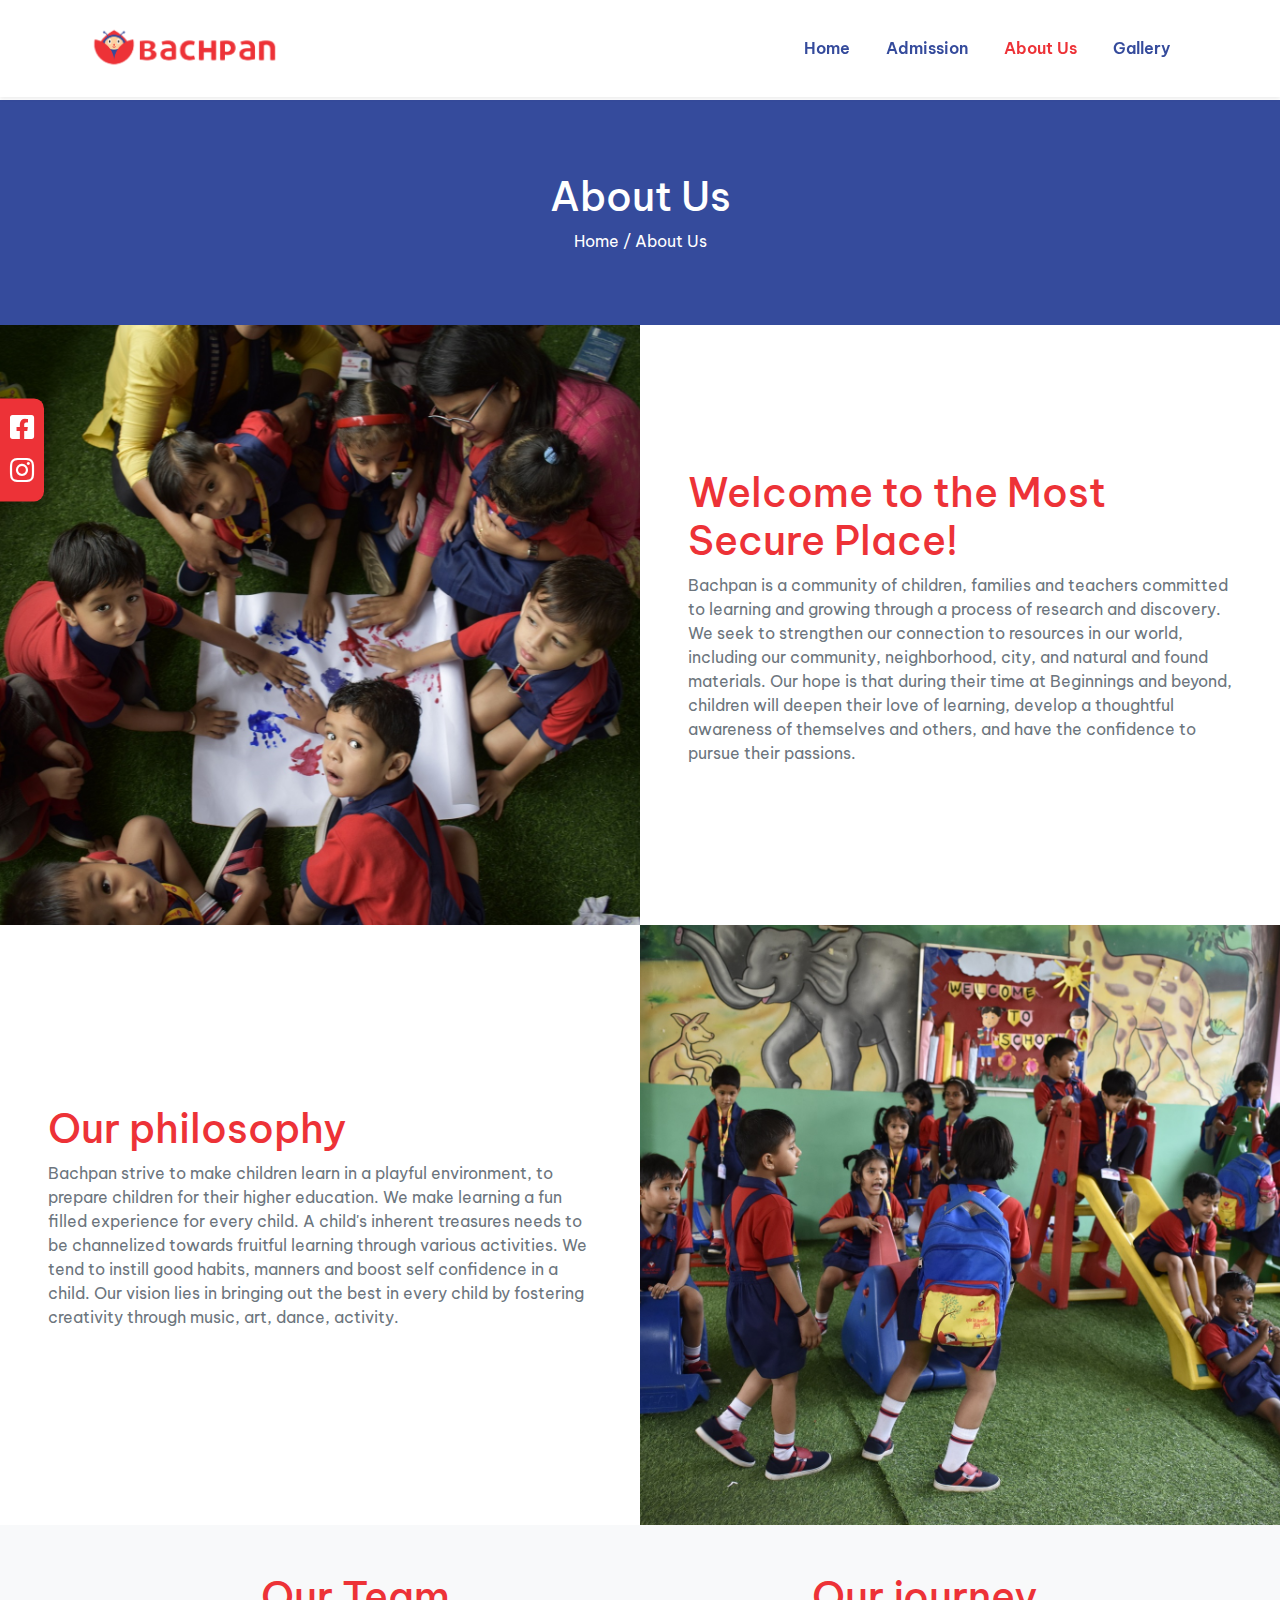
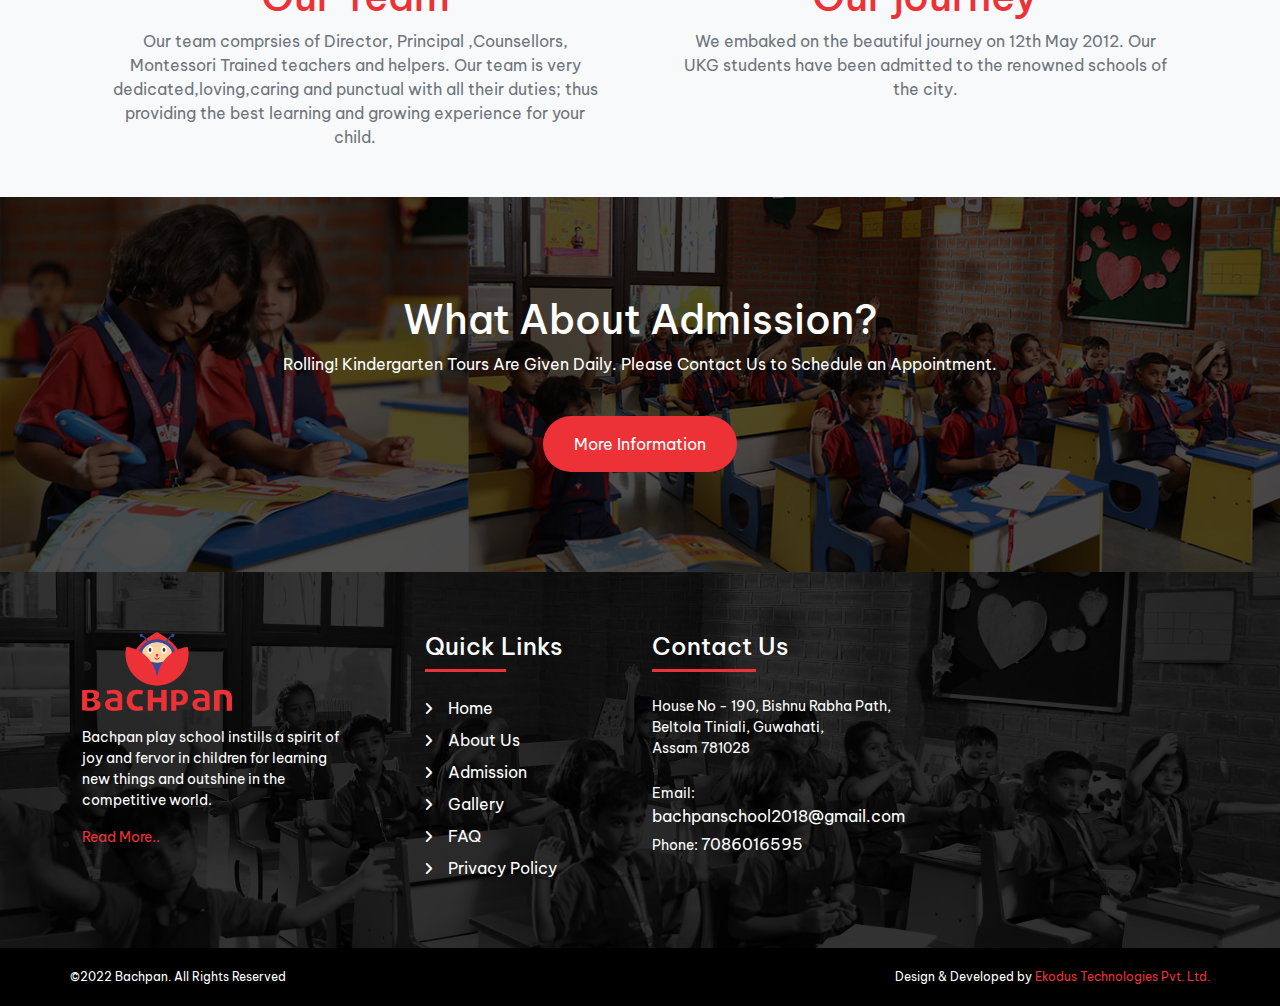
==== commit cc8cb1c2: "Changes from rimlee" ====
--- a/about.html
+++ b/about.html
@@ -84,12 +84,8 @@
             <div class="col-sm-6 flex-center order-sm-1 order-2">
                 <div class="p-5">
                     <h1 class="text-main">Our philosophy</h1>
-                    <p class="font-size-16-responsive">Our aim is to make children learn in playwaymethod. To prepare
-                        children for their higher education. We make them to enjoy their learning process. To channelize
-                        the
-                        child to be interested in their learning process through different activities. We instill good
-                        habitsanners and self confidence in a child. To foster creativity through music, art ,dance,
-                        activity.
+                    <p class="font-size-16-responsive text-muted">
+                        Bachpan strive to make children learn in a playful environment, to prepare children for their higher education. We make learning a fun filled experience for every child. A child's inherent treasures needs to be channelized towards fruitful learning through various activities. We tend to instill good habits, manners and boost self confidence in a child. Our vision lies in bringing out the best in every child by fostering creativity through music, art, dance, activity. 
                     </p>
                 </div>
             </div>
@@ -107,8 +103,9 @@
                             <div class="container content my-5">
                                 <div class="text-center">
                                     <h1 class="text-main">Our Team</h1>
-                                    <p class="mb-5">Our team consist of Directorprincipal ,counsellor, Montessori trained teachers and Ayas.
-                                        Our team is is very dedicated,loving,caring and punctual with all their duties.</p>
+                                    <p class="mb-5 text-muted">
+                                        Our team comprsies of Director, Principal ,Counsellors, Montessori Trained teachers and helpers. Our team is very dedicated,loving,caring and punctual with all their duties; thus providing the best learning and growing experience for your child. 
+                                    </p>
                                 </div>
                             </div>
                         </div>
@@ -120,9 +117,7 @@
                             <div class="container content mt-5">
                                 <div class="text-center">
                                     <h1 class="text-main">Our journey</h1>
-                                    <p class="mb-5">We started our journey on 12 of May 2012. Our UKG students have got admission to renowned
-                                        schools
-                                        of the city .</p>
+                                    <p class="mb-5 text-muted">We embaked on the beautiful journey on 12th May 2012. Our UKG students have been admitted to the renowned schools of the city. </p>
                                 </div>
                             </div>
                         </div>
